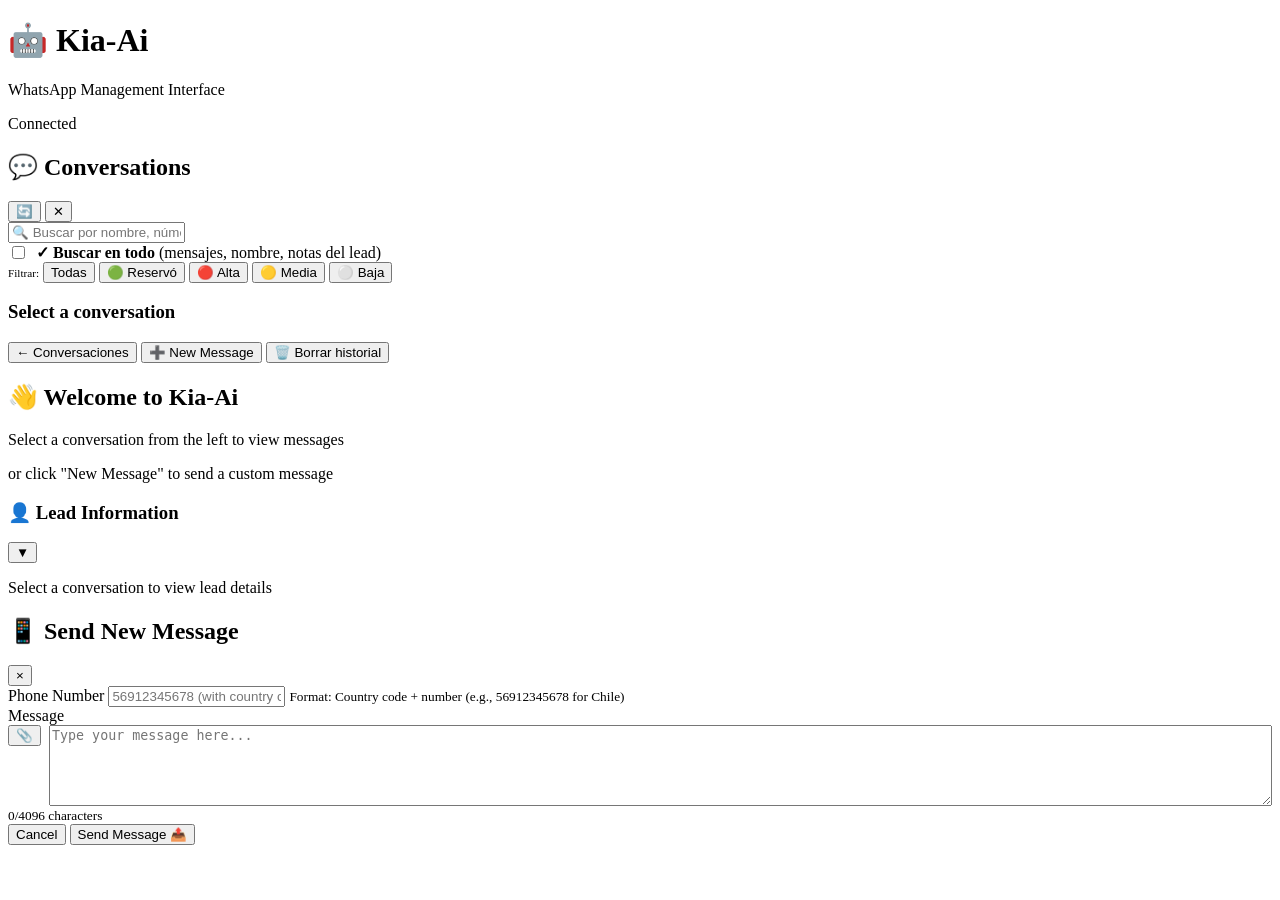
==== app/static/index.html @ 2336089d "Fix outgoing messages showing twice in Kia-Ai (never a real double-send) The optimistic bubble shown" ====
<!DOCTYPE html>
<html lang="es">
<head>
    <meta charset="UTF-8">
    <meta name="viewport" content="width=device-width, initial-scale=1.0">
    <meta http-equiv="Cache-Control" content="no-cache, no-store, must-revalidate">
    <meta http-equiv="Pragma" content="no-cache">
    <meta http-equiv="Expires" content="0">
    <title>Kia-Ai - WhatsApp Management Interface</title>
    <!--META_PIXEL_HEAD-->
    <link rel="icon" type="image/png" sizes="32x32" href="https://hotboatchile.com/wp-content/uploads/cropped-Screenshot_3-32x32.jpg">
    <link rel="icon" type="image/png" sizes="192x192" href="https://hotboatchile.com/wp-content/uploads/cropped-Screenshot_3-192x192.jpg">
    <link rel="apple-touch-icon" href="https://hotboatchile.com/wp-content/uploads/cropped-Screenshot_3-180x180.jpg">
    <meta property="og:title" content="HotBoat WhatsApp Interface">
    <meta property="og:description" content="Gestiona tus conversaciones de HotBoat Chile desde la interfaz de WhatsApp.">
    <meta property="og:image" content="https://hotboatchile.com/wp-content/uploads/cropped-Screenshot_3-192x192.jpg">
    <meta property="og:url" content="https://hotboat-whatsapp-production.up.railway.app">
    <meta property="og:type" content="website">
    <link rel="manifest" href="/manifest.json">
    <meta name="apple-mobile-web-app-capable" content="yes">
    <meta name="apple-mobile-web-app-status-bar-style" content="black-translucent">
    <meta name="apple-mobile-web-app-title" content="Kia-Ai">
    <meta name="mobile-web-app-capable" content="yes">
    <link rel="stylesheet" href="/static/styles.css?v=20260308215700">
    <link rel="stylesheet" href="/static/mobile-fix.css?v=20260117g">
</head>
<body>
    <div class="container">
        <!-- Header -->
        <header class="header">
            <div class="logo">
                <h1>🤖 Kia-Ai</h1>
                <p class="subtitle">WhatsApp Management Interface</p>
            </div>
            <div class="status">
                <span class="status-indicator connected" id="statusIndicator"></span>
                <span id="statusText">Connected</span>
            </div>
        </header>

        <!-- Main Content -->
        <div class="main-content">
            <!-- Sidebar: Conversations List -->
            <aside class="sidebar">
                <div class="sidebar-header">
                    <h2>💬 Conversations</h2>
                    <button class="btn-refresh" onclick="loadConversations()" title="Refresh">🔄</button>
                    <button class="btn-notif" id="btnNotif" onclick="requestPushPermission()" title="Activar notificaciones" style="display:none">🔔</button>
                    <button class="btn-secondary sidebar-close-button" onclick="showChatView()">✕</button>
                </div>
                
                <div class="search-box">
                    <input type="text" id="searchConversations" placeholder="🔍 Buscar por nombre, número o mensaje..." oninput="debouncedFilterConversations()">
                    <div class="search-options">
                        <label style="display: flex; align-items: center; gap: 0.5rem; cursor: pointer;" title="Marca esta casilla y escribe una palabra para buscar en todos los mensajes">
                            <input type="checkbox" id="searchInMessages" onchange="debouncedFilterConversations()">
                            <span><strong>✓ Buscar en todo</strong> (mensajes, nombre, notas del lead)</span>
                        </label>
                    </div>
                    <div class="priority-filter-row">
                        <span style="font-size:.7rem;color:var(--text-secondary);white-space:nowrap;">Filtrar:</span>
                        <button class="pf-btn" id="pfBtn0" onclick="togglePriorityFilter(0)" title="Todas">Todas</button>
                        <button class="pf-btn pf-4" id="pfBtn4" onclick="togglePriorityFilter(4)" title="Ya reservó">🟢 Reservó</button>
                        <button class="pf-btn pf-1" id="pfBtn1" onclick="togglePriorityFilter(1)" title="Prioridad Alta">🔴 Alta</button>
                        <button class="pf-btn pf-2" id="pfBtn2" onclick="togglePriorityFilter(2)" title="Prioridad Media">🟡 Media</button>
                        <button class="pf-btn pf-3" id="pfBtn3" onclick="togglePriorityFilter(3)" title="Prioridad Baja">⚪ Baja</button>
                    </div>
                </div>

                <div class="conversations-list" id="conversationsList">
                    <!-- Conversations will be loaded here -->
                </div>
            </aside>

            <!-- Chat Area -->
            <main class="chat-area">
                <div class="chat-header" id="chatHeader">
                    <div class="chat-info">
                        <h3 id="currentChatName">Select a conversation</h3>
                        <p id="currentChatPhone"></p>
                        <span id="currentChatAdSource" style="display:none;font-size:.6rem;background:#1a4f9f;color:#fff;border-radius:5px;padding:1px 6px;margin-top:2px"><span id="currentChatAdSourceText"></span></span>
                        <a id="currentChatHistoryLink" href="#" target="_blank" rel="noopener"
                           style="display:none;font-size:.6rem;background:#1a5c3a;color:#fff;border-radius:5px;padding:1px 6px;margin-top:2px;margin-left:4px;text-decoration:none">
                            📊 Ver historial completo
                        </a>
                        <span id="currentChatWebActivity"
                           style="display:none;font-size:.6rem;background:#5c3a9e;color:#fff;border-radius:5px;padding:1px 6px;margin-top:2px;margin-left:4px">
                            🌐 <span id="currentChatWebActivityText"></span>
                        </span>
                    </div>
                    <div class="chat-actions">
                    <button class="btn-secondary mobile-back-button" onclick="showConversationList()">
                        ← Conversaciones
                    </button>
                        <button class="btn-secondary" onclick="showNewMessageModal()">
                            ➕ New Message
                        </button>
                        <button class="btn-secondary" onclick="deleteConversationHistory()" title="Borra permanentemente todo el historial de mensajes de este cliente">
                            🗑️ Borrar historial
                        </button>
                    </div>
                </div>

                <div class="messages-container" id="messagesContainer">
                    <div class="welcome-message">
                        <h2>👋 Welcome to Kia-Ai</h2>
                        <p>Select a conversation from the left to view messages</p>
                        <p>or click "New Message" to send a custom message</p>
                    </div>
                </div>

                <div class="message-input-area" id="messageInputArea" style="display: none;">
                    <div style="display:flex;justify-content:flex-end;gap:0.4rem;padding:0.15rem 0 0.1rem;">
                        <button type="button" class="btn-collapse-input btn-info-toggle" id="toggleInfoBtn" onclick="toggleLeadPanel()" title="Mostrar / ocultar datos de reserva">▲</button>
                        <button type="button" class="btn-collapse-input" id="collapseInputBtn" onclick="toggleInputCollapse()" title="Ocultar / mostrar panel de escritura">▼</button>
                    </div>
                    <form onsubmit="sendMessage(event)" id="messageForm">
                        <div style="display: flex; gap: 0.5rem; align-items: flex-start;">
                            <button type="button" class="btn-attachment" onclick="document.getElementById('imageFileInput').click()" title="Adjuntar imagen">
                                📎
                            </button>
                            <button type="button" class="btn-attachment btn-microphone" id="microphoneButton" onclick="toggleAudioRecording()" title="Grabar audio">
                                🎤
                            </button>
                            <button type="button" class="btn-attachment" id="generateLinkButton" onclick="generateTrackedLink()" title="Generar link de cotización con seguimiento para este cliente">
                                🔗
                            </button>
                            <textarea 
                                id="messageInput" 
                                placeholder="Type your message..." 
                                rows="3"
                                maxlength="4096"
                                style="flex: 1;"
                            ></textarea>
                        </div>
                        <div id="audioRecordingStatus" style="display: none; margin-top: 0.5rem; padding: 0.5rem; background: var(--bg-light); border-radius: 8px; text-align: center;">
                            <div style="display: flex; align-items: center; justify-content: center; gap: 0.5rem;">
                                <span class="recording-indicator"></span>
                                <span id="recordingTime">0:00</span>
                                <button type="button" onclick="stopAudioRecording()" class="btn-secondary" style="margin-left: 1rem;">
                                    ⏹️ Detener
                                </button>
                                <button type="button" onclick="cancelAudioRecording()" class="btn-secondary">
                                    ❌ Cancelar
                                </button>
                            </div>
                        </div>
                        <div id="audioPreview" style="display: none; margin-top: 0.5rem;">
                            <div style="display: flex; align-items: center; gap: 0.5rem; padding: 0.5rem; background: var(--bg-light); border-radius: 8px;">
                                <span>🎤</span>
                                <audio id="audioPreviewPlayer" controls style="flex: 1; max-width: 200px;"></audio>
                                <button type="button" onclick="clearAudioRecording()" class="btn-secondary">
                                    🗑️
                                </button>
                            </div>
                        </div>
                        <input 
                            type="file" 
                            id="imageFileInput" 
                            accept="image/*"
                            style="display: none;"
                            onchange="handleImageFileSelect(event)"
                        >
                        <div id="imagePreview" style="display: none; margin-top: 0.5rem; position: relative;">
                            <img id="previewImg" src="" alt="Preview" style="max-width: 200px; max-height: 200px; border-radius: 8px;">
                            <button type="button" onclick="clearImageSelection()" style="position: absolute; top: 5px; right: 5px; background: rgba(0,0,0,0.7); color: white; border: none; border-radius: 50%; width: 24px; height: 24px; cursor: pointer;">✕</button>
                        </div>
                        <div class="input-actions">
                            <div class="char-counter">
                                <span id="charCount">0</span>/4096
                            </div>
                            <div class="priority-translate-row">
                                <div class="priority-section">
                                    <label class="priority-label">Prioridad:</label>
                                    <div class="priority-buttons">
                                        <button type="button" id="priorityBtn0" class="priority-btn priority-btn-0 active" onclick="updatePriority(0)" title="Sin prioridad">
                                            ➖
                                        </button>
                                        <button type="button" id="priorityBtn4" class="priority-btn priority-btn-4" onclick="updatePriority(4)" title="Ya reservó">
                                            0
                                        </button>
                                        <button type="button" id="priorityBtn1" class="priority-btn priority-btn-1" onclick="updatePriority(1)" title="Prioridad Alta">
                                            1
                                        </button>
                                        <button type="button" id="priorityBtn2" class="priority-btn priority-btn-2" onclick="updatePriority(2)" title="Prioridad Media">
                                            2
                                        </button>
                                        <button type="button" id="priorityBtn3" class="priority-btn priority-btn-3" onclick="updatePriority(3)" title="Prioridad Baja">
                                            3
                                        </button>
                                    </div>
                                </div>
                                <div class="translate-section">
                                    <label class="quick-reply-label">Traducir:</label>
                                    <div class="translate-buttons">
                                        <button type="button" class="translate-btn" id="translateBtnEN" onclick="toggleTranslateLang('en')" title="Traducir al inglés">🇬🇧</button>
                                        <button type="button" class="translate-btn" id="translateBtnPT" onclick="toggleTranslateLang('pt')" title="Traducir al portugués">🇧🇷</button>
                                        <button type="button" class="translate-btn" id="translateBtnFR" onclick="toggleTranslateLang('fr')" title="Traducir al francés">🇫🇷</button>
                                    </div>
                                </div>
                            </div>
                            <div class="quick-reply-section">
                                <label class="quick-reply-label">R.P.</label>
                                <div class="quick-reply-rows">
                                    <div id="quick-reply-dynamic" class="quick-reply-buttons" style="flex-wrap:wrap;gap:.25rem">
                                        <!-- populated dynamically by loadQuickReplyButtons() -->
                                    </div>
                                </div>
                            </div>
                            <div class="bot-toggle-section">
                                <label class="bot-toggle-label">
                                    <input 
                                        type="checkbox" 
                                        id="botToggleCheckbox" 
                                        checked 
                                        onchange="toggleBotFromInput(this.checked)"
                                        class="bot-toggle-input"
                                    >
                                    <span class="bot-toggle-text" id="botToggleText">🤖 Bot Activo</span>
                                </label>
                            </div>
                            <button type="submit" class="btn-primary" id="sendButton">
                                Send 📤
                            </button>
                        </div>
                    </form>
                </div>
            </main>

            <!-- Right Panel: Lead Info -->
            <aside class="right-panel" id="rightPanel">
                <div class="panel-header">
                    <h3>👤 Lead Information</h3>
                    <button type="button" class="btn-info-toggle btn-info-toggle-panel" id="toggleInfoBtnPanel" onclick="toggleLeadPanel()" title="Ocultar datos de reserva">▼</button>
                </div>
                <div id="bookingContextContainer"></div>
                <div class="lead-info" id="leadInfo">
                    <p class="no-selection">Select a conversation to view lead details</p>
                </div>
            </aside>
        </div>
    </div>

    <!-- Modal: New Message -->
    <div class="modal" id="newMessageModal">
        <div class="modal-content">
            <div class="modal-header">
                <h2>📱 Send New Message</h2>
                <button class="modal-close" onclick="closeNewMessageModal()">&times;</button>
            </div>
            <form onsubmit="sendNewMessage(event)" id="newMessageForm">
                <div class="form-group">
                    <label for="recipientPhone">Phone Number</label>
                    <input 
                        type="text" 
                        id="recipientPhone" 
                        placeholder="56912345678 (with country code, no +)" 
                        required
                        pattern="[0-9]{10,15}"
                    >
                    <small>Format: Country code + number (e.g., 56912345678 for Chile)</small>
                </div>
                <div class="form-group">
                    <label for="newMessageText">Message</label>
                    <div style="display: flex; gap: 0.5rem; align-items: flex-start;">
                        <button type="button" class="btn-attachment" onclick="document.getElementById('newImageFileInput').click()" title="Adjuntar imagen">
                            📎
                        </button>
                        <textarea 
                            id="newMessageText" 
                            placeholder="Type your message here..." 
                            rows="5"
                            maxlength="4096"
                            style="flex: 1;"
                        ></textarea>
                    </div>
                    <input 
                        type="file" 
                        id="newImageFileInput" 
                        accept="image/*"
                        style="display: none;"
                        onchange="handleNewImageFileSelect(event)"
                    >
                    <div id="newImagePreview" style="display: none; margin-top: 0.5rem; position: relative;">
                        <img id="newPreviewImg" src="" alt="Preview" style="max-width: 200px; max-height: 200px; border-radius: 8px;">
                        <button type="button" onclick="clearNewImageSelection()" style="position: absolute; top: 5px; right: 5px; background: rgba(0,0,0,0.7); color: white; border: none; border-radius: 50%; width: 24px; height: 24px; cursor: pointer;">✕</button>
                    </div>
                    <small><span id="newMsgCharCount">0</span>/4096 characters</small>
                </div>
                <div class="modal-actions">
                    <button type="button" class="btn-secondary" onclick="closeNewMessageModal()">
                        Cancel
                    </button>
                    <button type="submit" class="btn-primary">
                        Send Message 📤
                    </button>
                </div>
            </form>
        </div>
    </div>

    <!-- Toast Notifications -->
    <div id="toastContainer" class="toast-container"></div>

    <script src="/static/app.js?v=20260715090000"></script>
</body>
</html>
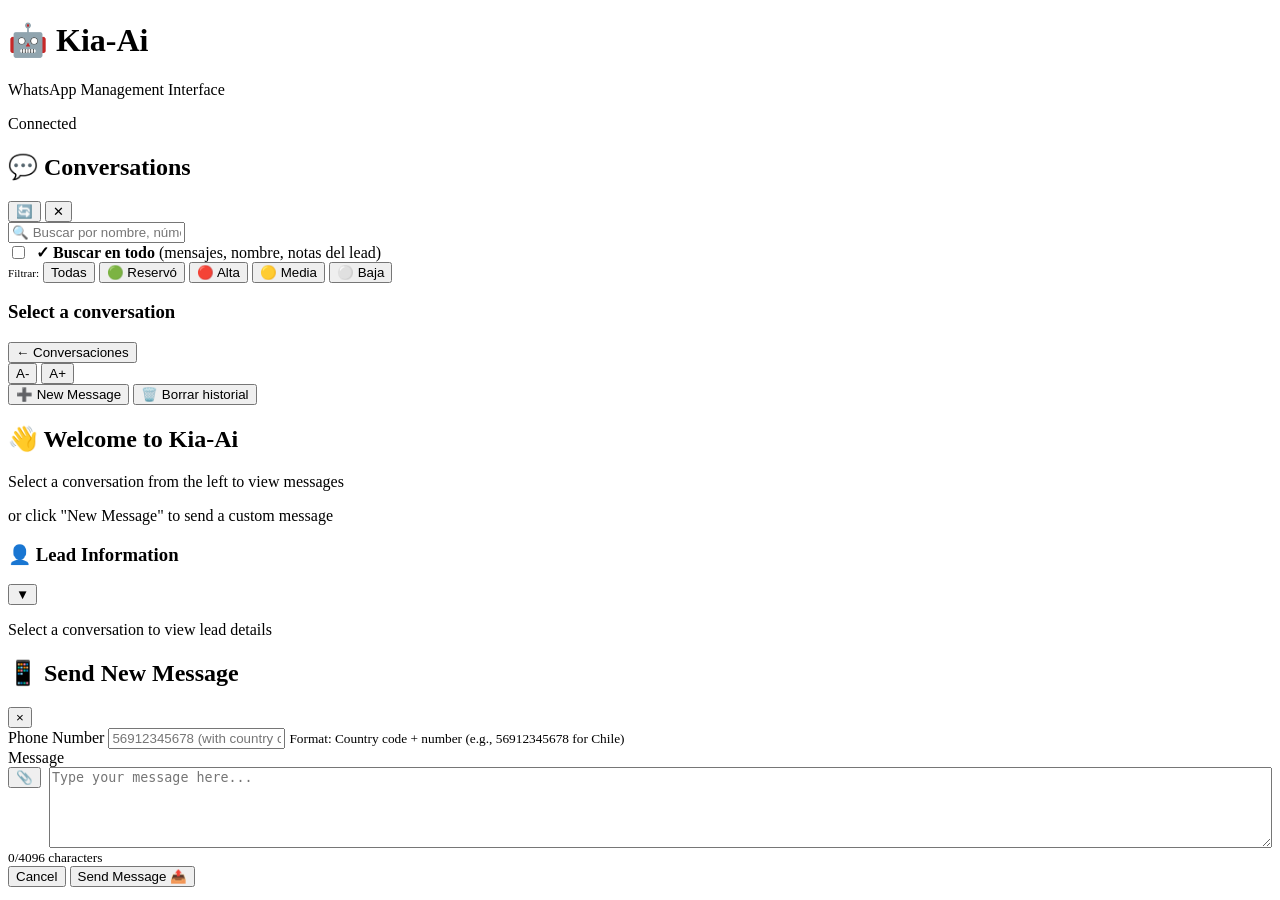
==== commit ad226d5a: "Add A-/A+ chat font size control for operators with trouble reading small text Scales message bubble" ====
--- a/app/static/index.html
+++ b/app/static/index.html
@@ -6,6 +6,7 @@
     <meta http-equiv="Cache-Control" content="no-cache, no-store, must-revalidate">
     <meta http-equiv="Pragma" content="no-cache">
     <meta http-equiv="Expires" content="0">
+    <!--GTM_HEAD-->
     <title>Kia-Ai - WhatsApp Management Interface</title>
     <!--META_PIXEL_HEAD-->
     <link rel="icon" type="image/png" sizes="32x32" href="https://hotboatchile.com/wp-content/uploads/cropped-Screenshot_3-32x32.jpg">
@@ -21,10 +22,11 @@
     <meta name="apple-mobile-web-app-status-bar-style" content="black-translucent">
     <meta name="apple-mobile-web-app-title" content="Kia-Ai">
     <meta name="mobile-web-app-capable" content="yes">
-    <link rel="stylesheet" href="/static/styles.css?v=20260308215700">
+    <link rel="stylesheet" href="/static/styles.css?v=20261121005700">
     <link rel="stylesheet" href="/static/mobile-fix.css?v=20260117g">
 </head>
 <body>
+    <!--GTM_BODY-->
     <div class="container">
         <!-- Header -->
         <header class="header">
@@ -36,6 +38,7 @@
                 <span class="status-indicator connected" id="statusIndicator"></span>
                 <span id="statusText">Connected</span>
             </div>
+            <div class="my-status" id="myStatusPill" onclick="onMyStatusPillClick()" style="display:none"></div>
         </header>
 
         <!-- Main Content -->
@@ -87,11 +90,19 @@
                            style="display:none;font-size:.6rem;background:#5c3a9e;color:#fff;border-radius:5px;padding:1px 6px;margin-top:2px;margin-left:4px">
                             🌐 <span id="currentChatWebActivityText"></span>
                         </span>
+                        <button type="button" id="currentChatLoadOlderBtn" onclick="loadOlderMessages()"
+                           style="display:none;font-size:.6rem;background:#2c5a8e;color:#fff;border:none;border-radius:5px;padding:2px 7px;margin-top:2px;margin-left:4px;cursor:pointer;font-weight:600">
+                            📜 Cargar mensajes anteriores
+                        </button>
                     </div>
                     <div class="chat-actions">
                     <button class="btn-secondary mobile-back-button" onclick="showConversationList()">
                         ← Conversaciones
                     </button>
+                        <div class="chat-font-size-control" title="Tamaño de letra del chat">
+                            <button type="button" class="btn-font-size" onclick="adjustChatFontSize(-1)" title="Achicar letra">A-</button>
+                            <button type="button" class="btn-font-size" onclick="adjustChatFontSize(1)" title="Agrandar letra">A+</button>
+                        </div>
                         <button class="btn-secondary" onclick="showNewMessageModal()">
                             ➕ New Message
                         </button>
@@ -169,6 +180,17 @@
                             <div class="char-counter">
                                 <span id="charCount">0</span>/4096
                             </div>
+                            <div class="quality-section">
+                                <label class="priority-label" for="qualityRatingSelect">Calidad:</label>
+                                <select id="qualityRatingSelect" class="quality-rating-select" title="Calificación manual de qué tan bien respondió el bot en esta conversación" onchange="updateQualityRating(this.value)">
+                                    <option value="0">— Sin calificar</option>
+                                    <option value="1">1 · Muy mala</option>
+                                    <option value="2">2 · Mala</option>
+                                    <option value="3">3 · Regular</option>
+                                    <option value="4">4 · Buena</option>
+                                    <option value="5">5 · Excelente</option>
+                                </select>
+                            </div>
                             <div class="priority-translate-row">
                                 <div class="priority-section">
                                     <label class="priority-label">Prioridad:</label>
@@ -209,15 +231,21 @@
                             </div>
                             <div class="bot-toggle-section">
                                 <label class="bot-toggle-label">
-                                    <input 
-                                        type="checkbox" 
-                                        id="botToggleCheckbox" 
-                                        checked 
+                                    <input
+                                        type="checkbox"
+                                        id="botToggleCheckbox"
+                                        checked
                                         onchange="toggleBotFromInput(this.checked)"
                                         class="bot-toggle-input"
                                     >
                                     <span class="bot-toggle-text" id="botToggleText">🤖 Bot Activo</span>
                                 </label>
+                                <select id="botVariantSelect" class="bot-toggle-input" style="margin-left:.5rem"
+                                        title="Qué bot le responde a esta persona específicamente"
+                                        onchange="setBotVariantFromInput(this.value)">
+                                    <option value="">🐦 Popeye normal</option>
+                                    <!-- populated dynamically by loadBotVariantOptions() -->
+                                </select>
                             </div>
                             <button type="submit" class="btn-primary" id="sendButton">
                                 Send 📤
@@ -302,7 +330,7 @@
     <!-- Toast Notifications -->
     <div id="toastContainer" class="toast-container"></div>
 
-    <script src="/static/app.js?v=20260715090000"></script>
+    <script src="/static/app.js?v=20261121005700"></script>
 </body>
 </html>
 
